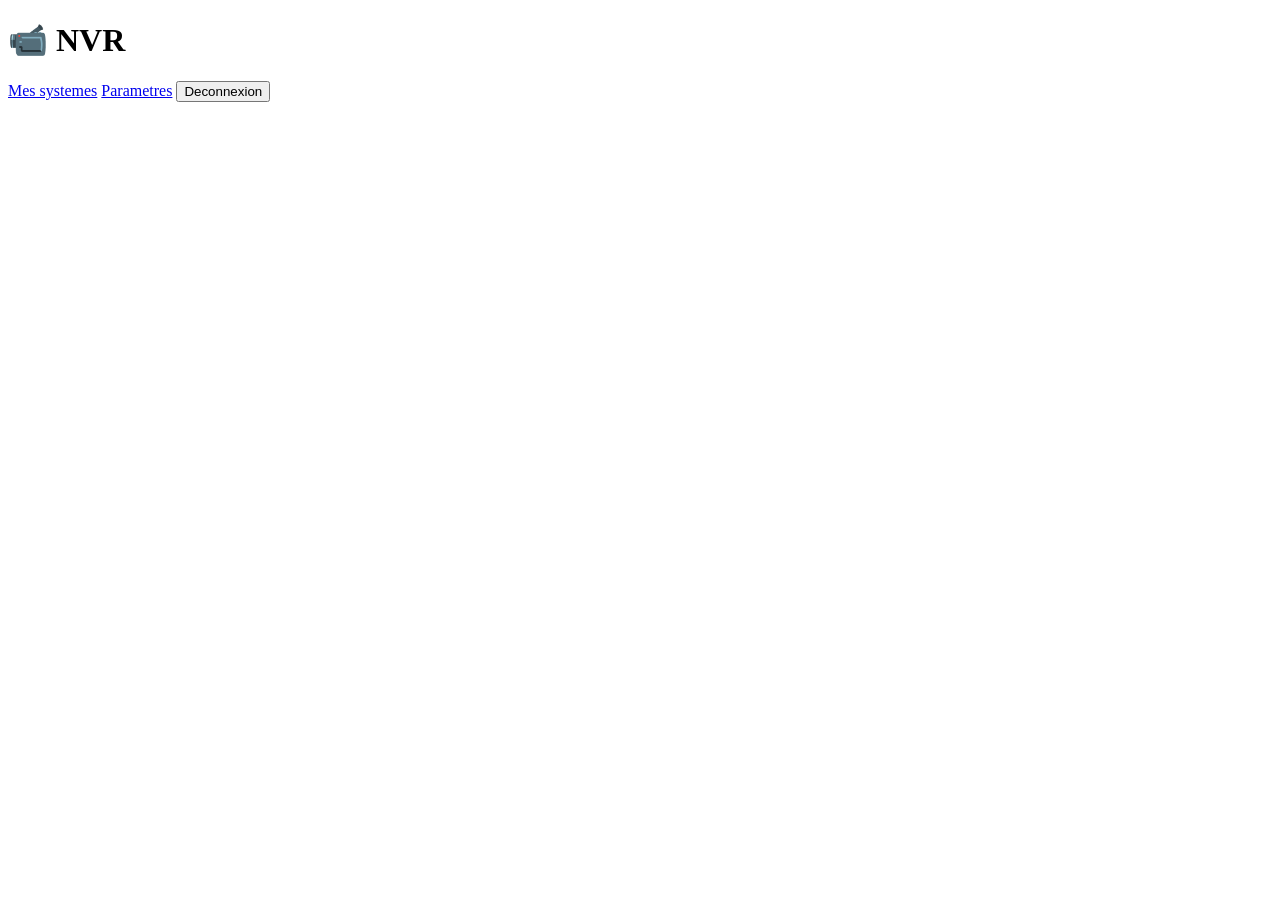
==== app/static/index.html @ dd99db15 "Add one-click shortcuts to a camera's and its router's own web admin Each dashboard camera card now " ====
<!doctype html>
<html lang="fr">
<head>
<meta charset="utf-8">
<meta name="viewport" content="width=device-width, initial-scale=1, viewport-fit=cover">
<meta name="theme-color" content="#0f1115">
<link rel="manifest" href="/manifest.json">
<link rel="icon" href="/icons/icon-192.png" type="image/png">
<link rel="apple-touch-icon" href="/icons/apple-touch-icon.png">
<meta name="apple-mobile-web-app-capable" content="yes">
<meta name="apple-mobile-web-app-status-bar-style" content="black-translucent">
<meta name="apple-mobile-web-app-title" content="NVR">
<meta name="mobile-web-app-capable" content="yes">
<title>NVR - Cameras</title>
<link rel="stylesheet" href="/css/style.css">
</head>
<body>
<div class="topbar">
  <h1>📹 NVR</h1>
  <div class="actions">
    <button class="btn secondary" id="btn-add" hidden>+ Camera</button>
    <a class="btn secondary" href="/systems.html">Mes systemes</a>
    <a class="btn secondary" href="/settings.html">Parametres</a>
    <button class="btn secondary" id="btn-logout">Deconnexion</button>
  </div>
</div>
<div class="container">
  <div class="card" style="padding:14px 16px" id="disk-card"></div>
  <div id="grid" class="grid"></div>
</div>

<div id="modal-root"></div>

<script src="/js/hls.min.js"></script>
<script src="/js/app.js"></script>
<script>
const grid = document.getElementById("grid");
const cards = {}; // camera id -> { cam, cardEl, badgeEl, videoWrapEl, hls }

function renderDiskCard(info) {
  const card = document.getElementById("disk-card");
  card.innerHTML = "";
  const pct = 100 - info.disk_free_percent;
  card.appendChild(el("div", { class: "disk-bar-wrap" }, [
    el("div", { class: "disk-bar", style: `width:${pct}%` }),
  ]));
  card.appendChild(el("div", { class: "disk-info" }, [
    el("span", {}, `${fmtBytes(info.disk_used_bytes)} utilises sur ${fmtBytes(info.disk_total_bytes)}`),
    el("span", {}, `${info.disk_free_percent}% libre - retention ${info.retention_days} j`),
  ]));
}

function attachVideo(videoWrap, cam) {
  const state = cam.status.state;
  videoWrap.innerHTML = "";
  if (state !== "running" && state !== "starting") {
    videoWrap.appendChild(el("div", { class: "offline" }, statusLabel(state)));
    return null;
  }
  const video = el("video", { muted: "", autoplay: "", playsinline: "", loop: "" });
  videoWrap.appendChild(video);
  return attachHls(video, `/api/cameras/${cam.id}/live/stream.m3u8`, () => {
    videoWrap.innerHTML = "";
    videoWrap.appendChild(el("div", { class: "offline" }, "Flux indisponible pour le moment"));
  });
}

function cameraCard(cam) {
  const badge = el("span", { class: `badge ${cam.status.state}` }, [
    el("span", { class: "dot" }),
    statusLabel(cam.status.state),
  ]);
  const videoWrap = el("div", { class: "video-wrap" });
  const cardEl = el("div", { class: "card cam-card" }, [
    videoWrap,
    el("div", { class: "meta" }, [
      el("a", { href: `/camera.html?id=${encodeURIComponent(cam.id)}` }, cam.name),
      badge,
    ]),
    buildDeviceLinks(cam),
  ]);
  const entry = { cam, cardEl, badgeEl: badge, videoWrapEl: videoWrap, hls: null };
  entry.hls = attachVideo(videoWrap, cam);
  return entry;
}

async function loadCameras() {
  const cameras = await apiJson("/api/cameras");
  const seenIds = new Set();

  if (cameras.length === 0 && Object.keys(cards).length === 0 && !grid.dataset.emptyShown) {
    grid.innerHTML = "";
    grid.appendChild(el("div", { class: "empty-state" }, [
      el("p", {}, "Aucune camera configuree."),
      hasPermission("cameras_manage") ? el("button", { class: "btn", onclick: () => openAddModal() }, "Ajouter une camera") : null,
    ]));
    grid.dataset.emptyShown = "1";
    return;
  }

  cameras.forEach((cam) => {
    seenIds.add(cam.id);
    const existing = cards[cam.id];
    if (!existing) {
      if (grid.dataset.emptyShown) { grid.innerHTML = ""; delete grid.dataset.emptyShown; }
      const entry = cameraCard(cam);
      cards[cam.id] = entry;
      grid.appendChild(entry.cardEl);
      return;
    }
    existing.cam = cam;
    if (existing.badgeEl.className !== `badge ${cam.status.state}`) {
      existing.badgeEl.className = `badge ${cam.status.state}`;
      existing.badgeEl.innerHTML = "";
      existing.badgeEl.appendChild(el("span", { class: "dot" }));
      existing.badgeEl.appendChild(document.createTextNode(statusLabel(cam.status.state)));
      if (existing.hls) existing.hls.destroy();
      existing.hls = attachVideo(existing.videoWrapEl, cam);
    }
  });

  for (const id of Object.keys(cards)) {
    if (!seenIds.has(id)) {
      if (cards[id].hls) cards[id].hls.destroy();
      cards[id].cardEl.remove();
      delete cards[id];
    }
  }
}

async function loadDisk() {
  try {
    const info = await apiJson("/api/system");
    renderDiskCard(info);
  } catch (e) {}
}

function closeModal() {
  document.getElementById("modal-root").innerHTML = "";
}

function openAddModal() {
  const root = document.getElementById("modal-root");
  const errorEl = el("div", { class: "error-msg" });

  const nameInput = el("input", { type: "text", required: "" });
  const typeSelect = el("select", {}, [
    el("option", { value: "rtsp" }, "RTSP (camera IP)"),
    el("option", { value: "rtmp" }, "RTMP"),
    el("option", { value: "srt" }, "SRT"),
    el("option", { value: "http" }, "HTTP / MJPEG"),
    el("option", { value: "usb" }, "USB / peripherique local"),
    el("option", { value: "test" }, "Test (mire synthetique)"),
  ]);
  const urlInput = el("input", { type: "text", placeholder: "rtsp://utilisateur:motdepasse@192.168.1.50:554/stream1" });
  const liveUrlInput = el("input", { type: "text", placeholder: "(optionnel) sous-flux basse resolution pour le direct" });
  const recordCheckbox = el("input", { type: "checkbox", checked: "" });

  const brandWidget = buildBrandUrlWidget({
    onUseUrl: (url) => { urlInput.value = url; typeSelect.value = "rtsp"; toast("URL principale renseignee"); },
    onUseLiveUrl: (url) => { liveUrlInput.value = url; toast("URL secondaire renseignee"); },
  });
  const onvifWidget = buildOnvifDiscoveryWidget({
    onUseUrl: (url) => { urlInput.value = url; typeSelect.value = "rtsp"; toast("URL renseignee depuis ONVIF"); },
  });

  const form = el("form", { class: "form-grid", onsubmit: async (ev) => {
    ev.preventDefault();
    errorEl.textContent = "";
    try {
      await apiJson("/api/cameras", {
        method: "POST",
        body: JSON.stringify({
          name: nameInput.value,
          source_type: typeSelect.value,
          url: urlInput.value,
          live_url: liveUrlInput.value || null,
          record: recordCheckbox.checked,
        }),
      });
      closeModal();
      await loadCameras();
    } catch (e) {
      errorEl.textContent = e.message;
    }
  }}, [
    el("div", {}, [el("label", {}, "Nom"), nameInput]),
    el("div", {}, [el("label", {}, "Type de source"), typeSelect]),
    el("div", {}, [el("label", {}, "URL du flux principal (enregistrement)"), urlInput,
      el("div", { class: "hint" }, "Une simple adresse IP (ex. 192.168.1.50 ou 192.168.1.50:554/stream1) suffit, rtsp:// est ajoute automatiquement.")]),
    el("div", {}, [el("label", {}, "URL du flux secondaire (direct, optionnel)"), liveUrlInput,
      el("div", { class: "hint" }, "Laisser vide pour utiliser le meme flux en direct et pour l'enregistrement.")]),
    el("div", { class: "checkbox-row" }, [recordCheckbox, el("label", {}, "Enregistrer en continu sur le disque")]),
    el("div", { class: "hint" }, "Le PTZ et la limite de bitrate se configurent ensuite sur la page de la camera."),
    errorEl,
    el("div", { class: "actions" }, [
      el("button", { type: "submit", class: "btn" }, "Ajouter"),
      el("button", { type: "button", class: "btn secondary", onclick: closeModal }, "Annuler"),
    ]),
  ]);

  const helpers = el("details", { style: "margin:0 16px 4px" }, [
    el("summary", { style: "cursor:pointer;color:var(--accent);font-size:13.5px;padding:8px 0" },
      "Je ne connais pas l'URL : assistant par marque / detection ONVIF"),
    brandWidget,
    onvifWidget,
  ]);

  root.appendChild(el("div", { class: "modal-backdrop", onclick: (e) => { if (e.target === e.currentTarget) closeModal(); } }, [
    el("div", { class: "modal" }, [
      el("div", { class: "modal-header" }, [
        el("h2", {}, "Ajouter une camera"),
        el("button", { class: "close-btn", onclick: closeModal }, "×"),
      ]),
      helpers,
      form,
    ]),
  ]));
}

document.getElementById("btn-add").addEventListener("click", openAddModal);
document.getElementById("btn-logout").addEventListener("click", logout);

(async () => {
  await requireAuth();
  document.getElementById("btn-add").hidden = !hasPermission("cameras_manage");
  await loadDisk();
  await loadCameras();
  setInterval(loadCameras, 15000);
  setInterval(loadDisk, 30000);
})();
</script>
</body>
</html>
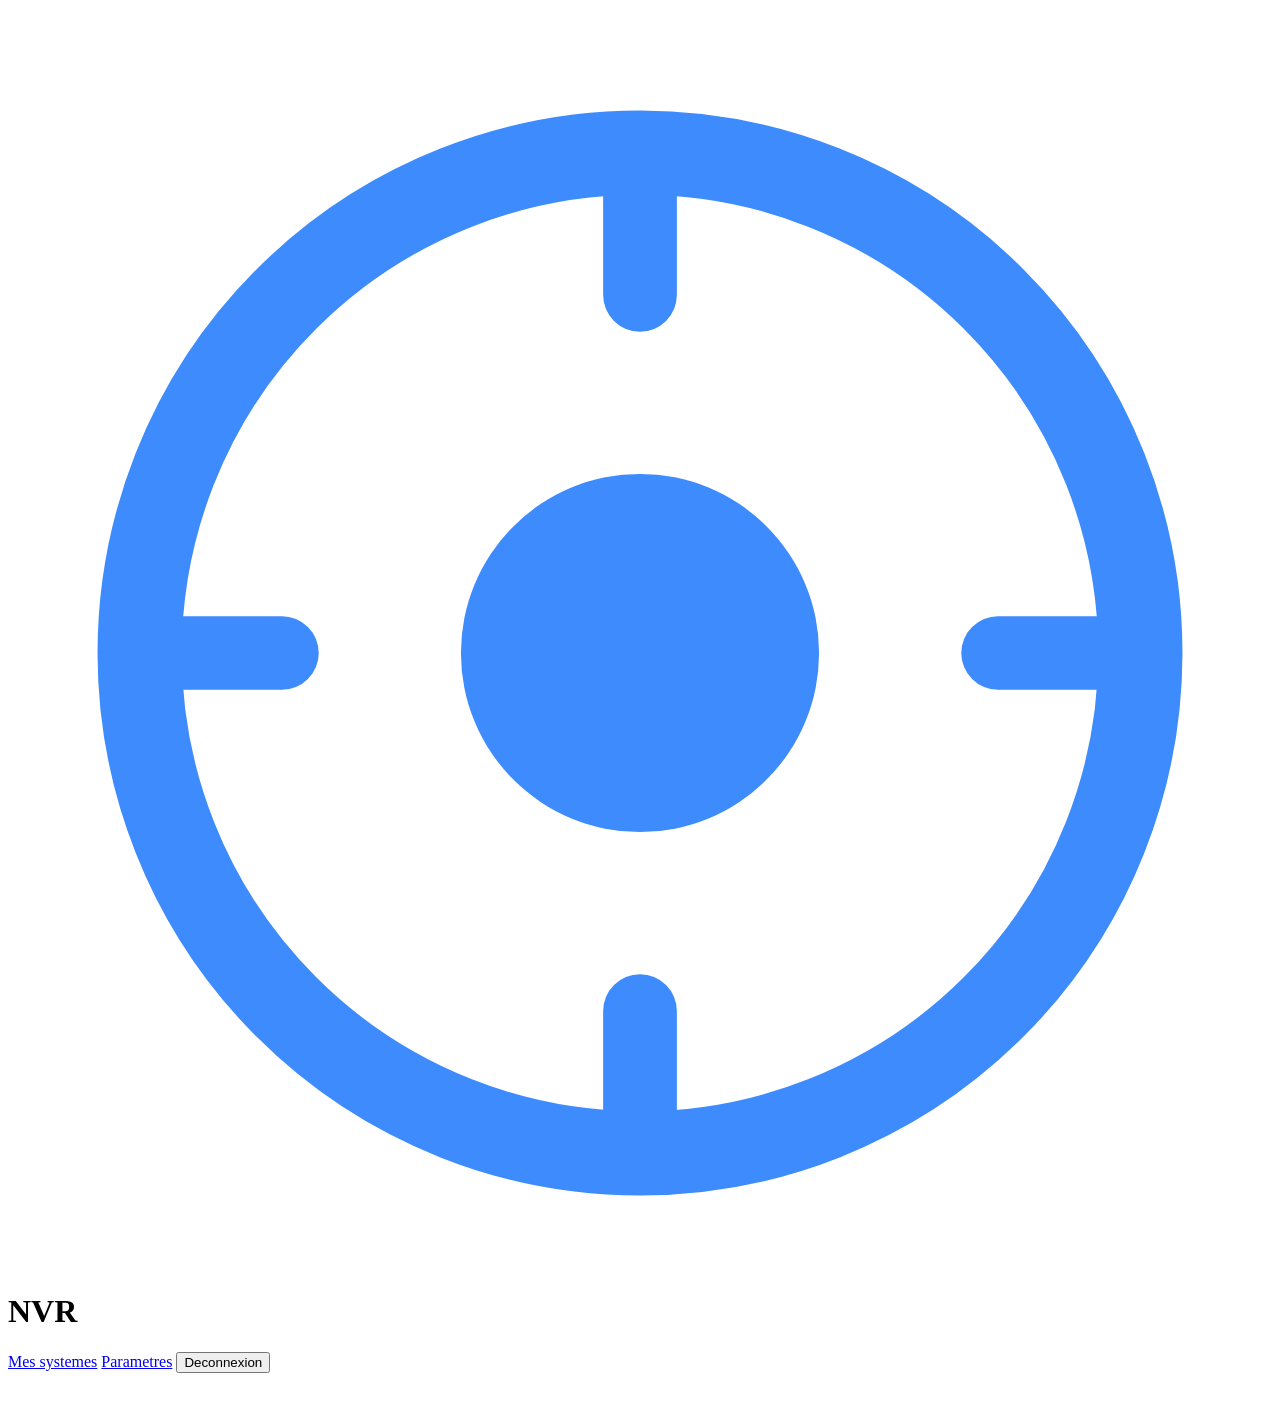
==== commit 7a7fe8ff: "Refonte visuelle de l'interface (identite de marque, animations, hierarchie) Ajoute un jeu de tokens" ====
--- a/app/static/index.html
+++ b/app/static/index.html
@@ -16,7 +16,14 @@
 </head>
 <body>
 <div class="topbar">
-  <h1>📹 NVR</h1>
+  <h1>
+    <svg class="brand-mark" viewBox="0 0 24 24" fill="none" xmlns="http://www.w3.org/2000/svg" aria-hidden="true">
+      <circle cx="12" cy="12" r="9.5" stroke="#3d8bfd" stroke-width="1.6"/>
+      <circle cx="12" cy="12" r="3.4" fill="#3d8bfd"/>
+      <path d="M12 2.5V5.2M12 18.8V21.5M2.5 12H5.2M18.8 12H21.5" stroke="#3d8bfd" stroke-width="1.4" stroke-linecap="round"/>
+    </svg>
+    <span>NVR</span>
+  </h1>
   <div class="actions">
     <button class="btn secondary" id="btn-add" hidden>+ Camera</button>
     <a class="btn secondary" href="/systems.html">Mes systemes</a>
@@ -31,7 +38,6 @@
 
 <div id="modal-root"></div>
 
-<script src="/js/hls.min.js"></script>
 <script src="/js/app.js"></script>
 <script>
 const grid = document.getElementById("grid");
@@ -50,19 +56,36 @@
   ]));
 }
 
-function attachVideo(videoWrap, cam) {
+// Dashboard cards show a still snapshot, not a live stream: playing every
+// camera's HLS feed at once as soon as the page loads adds up fast on a
+// metered/4G connection for no real benefit (you're not watching most of
+// them at any given moment). Clicking through to camera.html - the only
+// place actually asking to watch - is where the real live view starts.
+function attachPreview(videoWrap, cam) {
   const state = cam.status.state;
   videoWrap.innerHTML = "";
   if (state !== "running" && state !== "starting") {
     videoWrap.appendChild(el("div", { class: "offline" }, statusLabel(state)));
     return null;
   }
-  const video = el("video", { muted: "", autoplay: "", playsinline: "", loop: "" });
-  videoWrap.appendChild(video);
-  return attachHls(video, `/api/cameras/${cam.id}/live/stream.m3u8`, () => {
+  const img = el("img", {
+    src: `/api/cameras/${cam.id}/snapshot.jpg?t=${Date.now()}`,
+    alt: `Apercu de ${cam.name}`,
+    loading: "lazy",
+  });
+  img.addEventListener("error", () => {
     videoWrap.innerHTML = "";
-    videoWrap.appendChild(el("div", { class: "offline" }, "Flux indisponible pour le moment"));
-  });
+    videoWrap.appendChild(el("div", { class: "offline" }, "Apercu indisponible"));
+  });
+  videoWrap.appendChild(el("a", {
+    href: `/camera.html?id=${encodeURIComponent(cam.id)}`,
+    class: "video-preview-link",
+    title: "Voir le direct",
+  }, [
+    img,
+    el("span", { class: "play-overlay" }, "▶"),
+  ]));
+  return img;
 }
 
 function cameraCard(cam) {
@@ -79,9 +102,20 @@
     ]),
     buildDeviceLinks(cam),
   ]);
-  const entry = { cam, cardEl, badgeEl: badge, videoWrapEl: videoWrap, hls: null };
-  entry.hls = attachVideo(videoWrap, cam);
+  const entry = { cam, cardEl, badgeEl: badge, videoWrapEl: videoWrap, previewImg: null };
+  entry.previewImg = attachPreview(videoWrap, cam);
   return entry;
+}
+
+// Refreshes only the still snapshot (one small JPEG per online camera),
+// not a stream - keeps dashboard previews from going stale for hours
+// without reintroducing continuous per-camera video traffic.
+function refreshPreviewSnapshots() {
+  for (const entry of Object.values(cards)) {
+    if (entry.previewImg && ["running", "starting"].includes(entry.cam.status.state)) {
+      entry.previewImg.src = `/api/cameras/${entry.cam.id}/snapshot.jpg?t=${Date.now()}`;
+    }
+  }
 }
 
 async function loadCameras() {
@@ -114,14 +148,12 @@
       existing.badgeEl.innerHTML = "";
       existing.badgeEl.appendChild(el("span", { class: "dot" }));
       existing.badgeEl.appendChild(document.createTextNode(statusLabel(cam.status.state)));
-      if (existing.hls) existing.hls.destroy();
-      existing.hls = attachVideo(existing.videoWrapEl, cam);
+      existing.previewImg = attachPreview(existing.videoWrapEl, cam);
     }
   });
 
   for (const id of Object.keys(cards)) {
     if (!seenIds.has(id)) {
-      if (cards[id].hls) cards[id].hls.destroy();
       cards[id].cardEl.remove();
       delete cards[id];
     }
@@ -145,23 +177,23 @@
 
   const nameInput = el("input", { type: "text", required: "" });
   const typeSelect = el("select", {}, [
-    el("option", { value: "rtsp" }, "RTSP (camera IP)"),
-    el("option", { value: "rtmp" }, "RTMP"),
-    el("option", { value: "srt" }, "SRT"),
-    el("option", { value: "http" }, "HTTP / MJPEG"),
-    el("option", { value: "usb" }, "USB / peripherique local"),
-    el("option", { value: "test" }, "Test (mire synthetique)"),
+    el("option", { value: "rtsp" }, "RTSP (la plupart des cameras IP)"),
+    el("option", { value: "rtmp" }, "RTMP (flux envoye par un boitier/encodeur)"),
+    el("option", { value: "srt" }, "SRT (liaison a faible qualite reseau, ex. 4G)"),
+    el("option", { value: "http" }, "HTTP / MJPEG (cameras plus anciennes)"),
+    el("option", { value: "usb" }, "USB (camera branchee directement au boitier)"),
+    el("option", { value: "test" }, "Test (mire, sans camera reelle)"),
   ]);
   const urlInput = el("input", { type: "text", placeholder: "rtsp://utilisateur:motdepasse@192.168.1.50:554/stream1" });
-  const liveUrlInput = el("input", { type: "text", placeholder: "(optionnel) sous-flux basse resolution pour le direct" });
+  const liveUrlInput = el("input", { type: "text", placeholder: "(optionnel) version allegee du flux pour le direct" });
   const recordCheckbox = el("input", { type: "checkbox", checked: "" });
 
   const brandWidget = buildBrandUrlWidget({
-    onUseUrl: (url) => { urlInput.value = url; typeSelect.value = "rtsp"; toast("URL principale renseignee"); },
-    onUseLiveUrl: (url) => { liveUrlInput.value = url; toast("URL secondaire renseignee"); },
+    onUseUrl: (url) => { urlInput.value = url; typeSelect.value = "rtsp"; toast("Adresse renseignee"); },
+    onUseLiveUrl: (url) => { liveUrlInput.value = url; toast("Adresse du direct renseignee"); },
   });
   const onvifWidget = buildOnvifDiscoveryWidget({
-    onUseUrl: (url) => { urlInput.value = url; typeSelect.value = "rtsp"; toast("URL renseignee depuis ONVIF"); },
+    onUseUrl: (url) => { urlInput.value = url; typeSelect.value = "rtsp"; toast("Adresse trouvee automatiquement"); },
   });
 
   const form = el("form", { class: "form-grid", onsubmit: async (ev) => {
@@ -184,14 +216,16 @@
       errorEl.textContent = e.message;
     }
   }}, [
-    el("div", {}, [el("label", {}, "Nom"), nameInput]),
-    el("div", {}, [el("label", {}, "Type de source"), typeSelect]),
-    el("div", {}, [el("label", {}, "URL du flux principal (enregistrement)"), urlInput,
+    el("div", {}, [el("label", {}, "Nom"), nameInput,
+      el("div", { class: "hint" }, "Un nom pour la reconnaitre facilement, ex. \"Entree\" ou \"Jardin\".")]),
+    el("div", {}, [el("label", {}, "Type de connexion"), typeSelect,
+      el("div", { class: "hint" }, "Pas sur ? Laissez sur RTSP et utilisez l'assistant ci-dessous pour trouver l'adresse automatiquement.")]),
+    el("div", {}, [el("label", {}, "Adresse de la camera (pour l'enregistrement)"), urlInput,
       el("div", { class: "hint" }, "Une simple adresse IP (ex. 192.168.1.50 ou 192.168.1.50:554/stream1) suffit, rtsp:// est ajoute automatiquement.")]),
-    el("div", {}, [el("label", {}, "URL du flux secondaire (direct, optionnel)"), liveUrlInput,
-      el("div", { class: "hint" }, "Laisser vide pour utiliser le meme flux en direct et pour l'enregistrement.")]),
+    el("div", {}, [el("label", {}, "Adresse pour le direct, en qualite reduite (optionnel)"), liveUrlInput,
+      el("div", { class: "hint" }, "Laisser vide pour utiliser la meme adresse partout.")]),
     el("div", { class: "checkbox-row" }, [recordCheckbox, el("label", {}, "Enregistrer en continu sur le disque")]),
-    el("div", { class: "hint" }, "Le PTZ et la limite de bitrate se configurent ensuite sur la page de la camera."),
+    el("div", { class: "hint" }, "Les reglages plus avances (zoom motorise, detection de mouvement, economie de donnees...) se configurent ensuite sur la page de la camera - vous pourrez y revenir a tout moment."),
     errorEl,
     el("div", { class: "actions" }, [
       el("button", { type: "submit", class: "btn" }, "Ajouter"),
@@ -201,7 +235,7 @@
 
   const helpers = el("details", { style: "margin:0 16px 4px" }, [
     el("summary", { style: "cursor:pointer;color:var(--accent);font-size:13.5px;padding:8px 0" },
-      "Je ne connais pas l'URL : assistant par marque / detection ONVIF"),
+      "Je ne connais pas l'adresse de ma camera : la trouver automatiquement"),
     brandWidget,
     onvifWidget,
   ]);
@@ -224,10 +258,12 @@
 (async () => {
   await requireAuth();
   document.getElementById("btn-add").hidden = !hasPermission("cameras_manage");
+  await loadRouterCredentialsForLinks();
   await loadDisk();
   await loadCameras();
   setInterval(loadCameras, 15000);
   setInterval(loadDisk, 30000);
+  setInterval(refreshPreviewSnapshots, 30000);
 })();
 </script>
 </body>
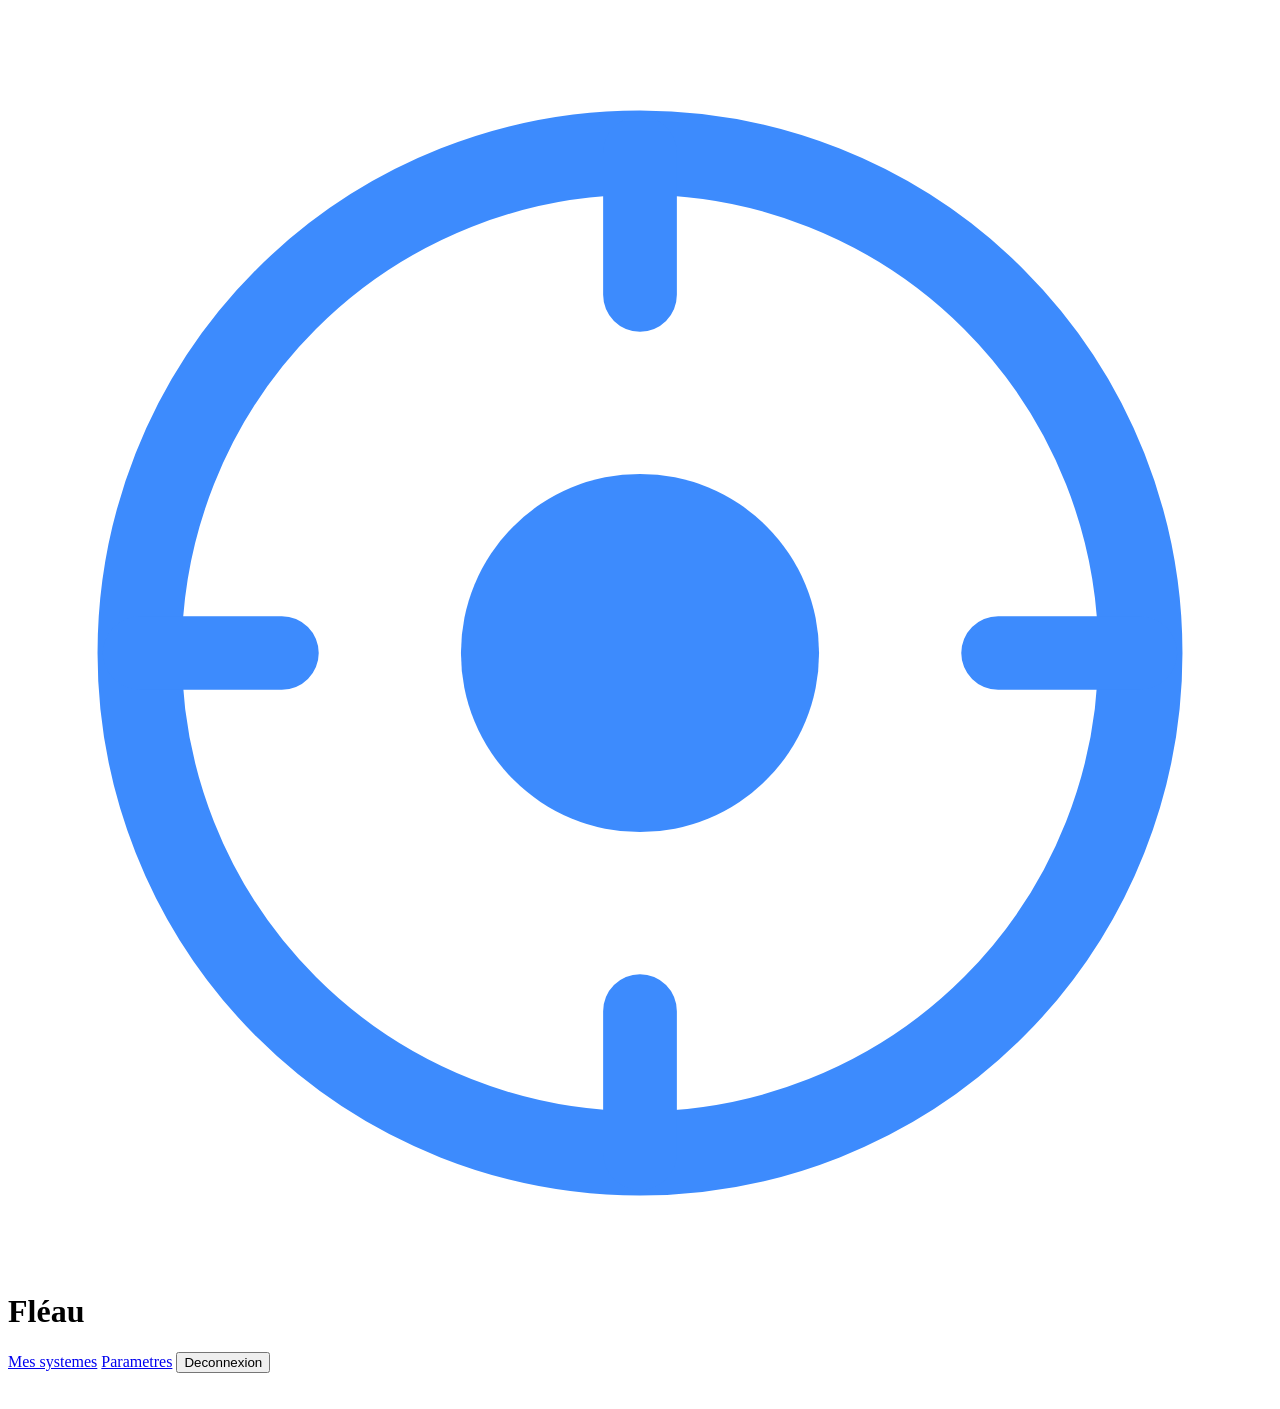
==== commit d6a13cda: "Renommer la marque affichee de NVR en Fleau Titres de page, ecran de connexion, PWA (manifest.json) " ====
--- a/app/static/index.html
+++ b/app/static/index.html
@@ -9,9 +9,9 @@
 <link rel="apple-touch-icon" href="/icons/apple-touch-icon.png">
 <meta name="apple-mobile-web-app-capable" content="yes">
 <meta name="apple-mobile-web-app-status-bar-style" content="black-translucent">
-<meta name="apple-mobile-web-app-title" content="NVR">
+<meta name="apple-mobile-web-app-title" content="Fléau">
 <meta name="mobile-web-app-capable" content="yes">
-<title>NVR - Cameras</title>
+<title>Fléau - Cameras</title>
 <link rel="stylesheet" href="/css/style.css">
 </head>
 <body>
@@ -22,7 +22,7 @@
       <circle cx="12" cy="12" r="3.4" fill="#3d8bfd"/>
       <path d="M12 2.5V5.2M12 18.8V21.5M2.5 12H5.2M18.8 12H21.5" stroke="#3d8bfd" stroke-width="1.4" stroke-linecap="round"/>
     </svg>
-    <span>NVR</span>
+    <span>Fléau</span>
   </h1>
   <div class="actions">
     <button class="btn secondary" id="btn-add" hidden>+ Camera</button>
@@ -54,6 +54,23 @@
     el("span", {}, `${fmtBytes(info.disk_used_bytes)} utilises sur ${fmtBytes(info.disk_total_bytes)}`),
     el("span", {}, `${info.disk_free_percent}% libre - retention ${info.retention_days} j`),
   ]));
+
+  // CPU/RAM/temperature - each omitted entirely when unavailable on this
+  // host (e.g. no thermal zone inside a container without hardware
+  // access) rather than showing a misleading placeholder.
+  const sysStatChip = (label, value, unit, warnAt, errAt) => {
+    if (value === null || value === undefined) return null;
+    const level = errAt !== null && value >= errAt ? "err" : warnAt !== null && value >= warnAt ? "warn" : "";
+    return el("span", { class: `sys-stat ${level}` }, `${label} ${value}${unit}`);
+  };
+  const statsRow = [
+    sysStatChip("CPU", info.cpu_load_percent, "%", 80, 100),
+    sysStatChip("RAM", info.memory_percent, "%", 85, 95),
+    sysStatChip("Temperature", info.cpu_temperature_celsius, "°C", 70, 80),
+  ].filter(Boolean);
+  if (statsRow.length) {
+    card.appendChild(el("div", { class: "sys-stats" }, statsRow));
+  }
 }
 
 // Dashboard cards show a still snapshot, not a live stream: playing every
